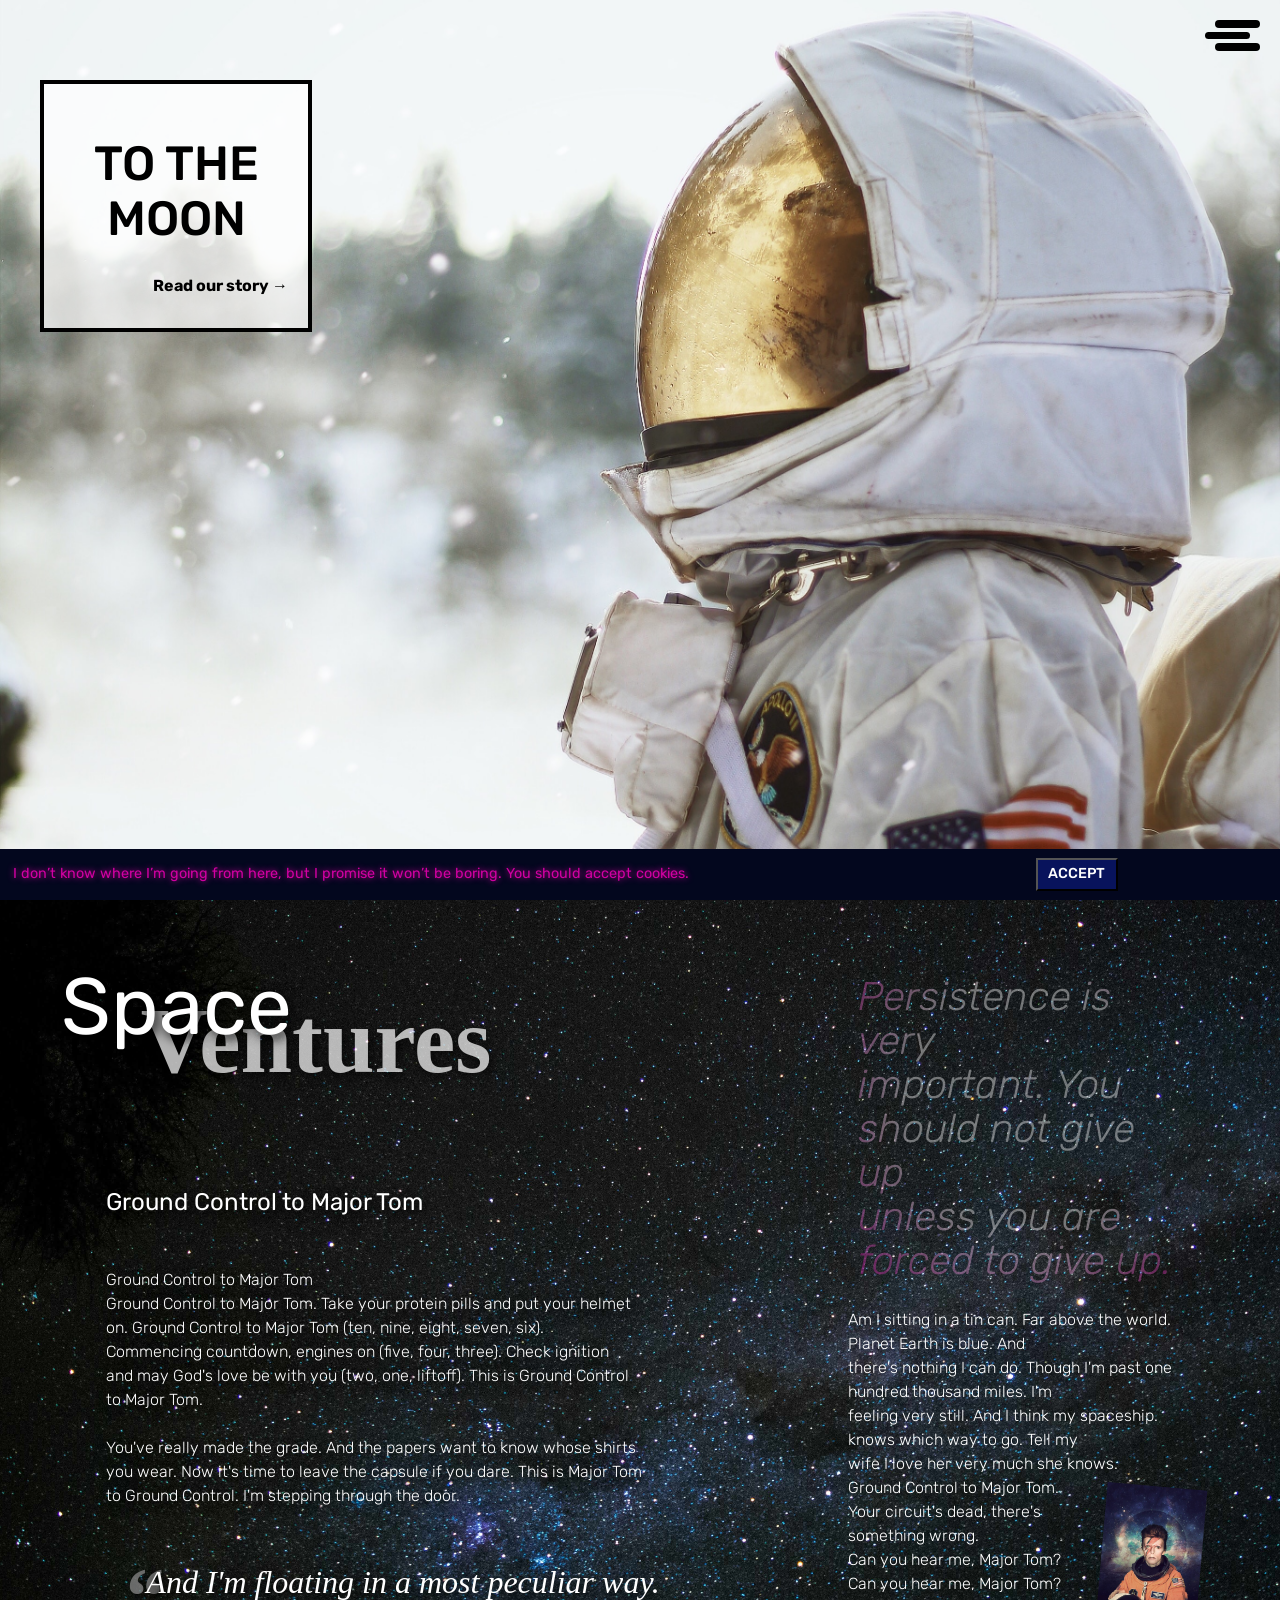
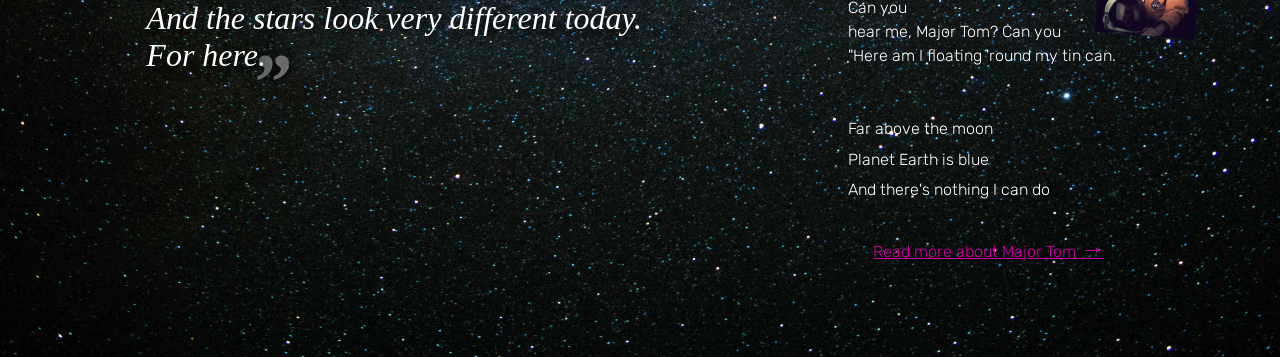
==== index.html @ 6e09b006 "ändrat namn till index.html" ====
<!DOCTYPE html>
<html lang="en">
<head>
    <meta charset="UTF-8">
    <meta http-equiv="X-UA-Compatible" content="IE=edge">
    <meta name="viewport" content="width=device-width, initial-scale=1.0">
    <title>Welcome to the moon</title>
    <link rel="stylesheet" href="layout/style.css" type="text/css" />
    <link rel="preconnect" href="https://fonts.googleapis.com">
    <link rel="preconnect" href="https://fonts.gstatic.com" crossorigin>
    <link href="https://fonts.googleapis.com/css2?family=Rubik:wght@300;500&display=swap" rel="stylesheet">

</head>
  <body> 
    <main>   
   <!-- SECTION 1 / ASTRONAUT -->
    
    <section class="full-height astronaut">
      <div class="heading-box">
        <h1 class="to-the-moon-text">to the moon</h1>
        <h2 class="read-our-story-link">
          Read our story
          <span>→</span>
        </h2>
      </div>

      <div class="arrow-down bounce">
        <span class="fa fa-arrow-down fa-2x">
          🡣
        </span>
      </div>


<!-- MENU LIST / OPEN BURGER -->
<input type="checkbox" />
<div class="menu-container">
  <button class="burger-button">
    <span class="line"></span>
    <span class="line middle"></span>
    <span class="line"></span>
  </button>

  <nav>
    <div class="menu-text">
      <ul>           
          <li>
          Our Story</li>
          <li>
          Space <br>
          Ventures</li>
          <li>
          About <br>
          Major Tom</li>
        
      </ul> 
    </div>
  </nav>

    </div>
  </section> 


  
         <!-- TEXT PAGE -->
        
      <div class="full-page wrapper">

        
            <div class=" full-page column-left">

              <div class="space-ventures">
                <span class="space">Space</span>
                  <br>
                <span class="ventures">Ventures</span>
              

              
              <article class="protein-pills-article">              
                
                  <h3>Ground Control to Major Tom</h3>
                  <br>
                  Ground Control to Major Tom <br>
                  Ground Control to Major Tom. Take your protein pills and put your helmet <br>
                  on. Ground Control to Major Tom (ten, nine, eight, seven, six). <br>
                  Commencing countdown, engines on (five, four, three). Check ignition <br>
                  and may God's love be with you (two, one, liftoff). This is Ground Control <br>
                  to Major Tom. <br>
                    <br>
                  You've really made the grade. And the papers want to know whose shirts <br>
                  you wear. Now it's time to leave the capsule if you dare. This is Major Tom <br>
                  to Ground Control. I'm stepping through the door. <br>
                  <br>
             </article>
                        
              <blockquote class="floating-quote clearfix">
                <span>
                  And I'm floating in a most peculiar way.<br>
                  And the stars look very different today.<br>
                  For here.
                </span>
              </blockquote>

            </div>
          <!--höger sida desktop-->
            <div class="column-right">
              <blockquote class="desktop-only">
                Persistence is very <br>
                important. You <br>
                should not give up <br>
                unless you are <br>
                forced to give up.</blockquote>
          
            <div class="clearfix main-article-text">
                Am I sitting in a tin can. Far above the world. Planet Earth is blue. And <br>
                there's nothing I can do. Though I'm past one hundred thousand miles. I'm <br>
                feeling very still. And I think my spaceship. knows which way to go. Tell my <br>
                wife I love her very much she knows. <br>
                <img class="major-tom desktop-only" src="assets/photos/major-tom.jpg" alt="Major Tom" height="150px" width="100px">
                Ground Control to Major Tom. Your circuit's dead, there's something wrong. <br>
                Can you hear me, Major Tom? Can you hear me, Major Tom? Can you <br>
                hear me, Major Tom? Can you "Here am I floating 'round my tin can. <br>
                <p class="poem">
                  <br>
                Far above the moon <br>
                Planet Earth is blue <br>
                And there's nothing I can do <br>
                </p>
                <p class="pink-major-tom-link">Read more about Major Tom
                  <span class="arrow"> → </span></p>

                </div>  
                </div>   
  <footer>
    <p>
      I don’t know where I’m going from here,
      but I promise it won’t be boring. You should accept cookies.
      <button class="accept-button">accept</button>
    </p>
  </footer>
                    
        </div> 
      </div>
    </main>
  </body>
</html>
---- layout/style.css ----
@charset "UTF-8";
html {
  line-height: 1.15; /* 1 */
  -webkit-text-size-adjust: 100%; /* 2 */
}

/* Sections
   ========================================================================== */
/**
 * Remove the margin in all browsers.
 */
body {
  margin: 0;
}

/**
 * Render the `main` element consistently in IE.
 */
main {
  display: block;
}

/**
 * Correct the font size and margin on `h1` elements within `section` and
 * `article` contexts in Chrome, Firefox, and Safari.
 */
h1 {
  font-size: 2em;
  margin: 0.67em 0;
}

/* Grouping content
   ========================================================================== */
/**
 * 1. Add the correct box sizing in Firefox.
 * 2. Show the overflow in Edge and IE.
 */
hr {
  box-sizing: content-box; /* 1 */
  height: 0; /* 1 */
  overflow: visible; /* 2 */
}

/**
 * 1. Correct the inheritance and scaling of font size in all browsers.
 * 2. Correct the odd `em` font sizing in all browsers.
 */
pre {
  font-family: monospace, monospace; /* 1 */
  font-size: 1em; /* 2 */
}

/* Text-level semantics
   ========================================================================== */
/**
 * Remove the gray background on active links in IE 10.
 */
a {
  background-color: transparent;
}

/**
 * 1. Remove the bottom border in Chrome 57-
 * 2. Add the correct text decoration in Chrome, Edge, IE, Opera, and Safari.
 */
abbr[title] {
  border-bottom: none; /* 1 */
  text-decoration: underline; /* 2 */
  -webkit-text-decoration: underline dotted;
          text-decoration: underline dotted; /* 2 */
}

/**
 * Add the correct font weight in Chrome, Edge, and Safari.
 */
b,
strong {
  font-weight: bolder;
}

/**
 * 1. Correct the inheritance and scaling of font size in all browsers.
 * 2. Correct the odd `em` font sizing in all browsers.
 */
code,
kbd,
samp {
  font-family: monospace, monospace; /* 1 */
  font-size: 1em; /* 2 */
}

/**
 * Add the correct font size in all browsers.
 */
small {
  font-size: 80%;
}

/**
 * Prevent `sub` and `sup` elements from affecting the line height in
 * all browsers.
 */
sub,
sup {
  font-size: 75%;
  line-height: 0;
  position: relative;
  vertical-align: baseline;
}

sub {
  bottom: -0.25em;
}

sup {
  top: -0.5em;
}

/* Embedded content
   ========================================================================== */
/**
 * Remove the border on images inside links in IE 10.
 */
img {
  border-style: none;
}

/* Forms
   ========================================================================== */
/**
 * 1. Change the font styles in all browsers.
 * 2. Remove the margin in Firefox and Safari.
 */
button,
input,
optgroup,
select,
textarea {
  font-family: inherit; /* 1 */
  font-size: 100%; /* 1 */
  line-height: 1.15; /* 1 */
  margin: 0; /* 2 */
}

/**
 * Show the overflow in IE.
 * 1. Show the overflow in Edge.
 */
button,
input { /* 1 */
  overflow: visible;
}

/**
 * Remove the inheritance of text transform in Edge, Firefox, and IE.
 * 1. Remove the inheritance of text transform in Firefox.
 */
button,
select { /* 1 */
  text-transform: none;
}

/**
 * Correct the inability to style clickable types in iOS and Safari.
 */
button,
[type=button],
[type=reset],
[type=submit] {
  -webkit-appearance: button;
}

/**
 * Remove the inner border and padding in Firefox.
 */
button::-moz-focus-inner,
[type=button]::-moz-focus-inner,
[type=reset]::-moz-focus-inner,
[type=submit]::-moz-focus-inner {
  border-style: none;
  padding: 0;
}

/**
 * Restore the focus styles unset by the previous rule.
 */
button:-moz-focusring,
[type=button]:-moz-focusring,
[type=reset]:-moz-focusring,
[type=submit]:-moz-focusring {
  outline: 1px dotted ButtonText;
}

/**
 * Correct the padding in Firefox.
 */
fieldset {
  padding: 0.35em 0.75em 0.625em;
}

/**
 * 1. Correct the text wrapping in Edge and IE.
 * 2. Correct the color inheritance from `fieldset` elements in IE.
 * 3. Remove the padding so developers are not caught out when they zero out
 *    `fieldset` elements in all browsers.
 */
legend {
  box-sizing: border-box; /* 1 */
  color: inherit; /* 2 */
  display: table; /* 1 */
  max-width: 100%; /* 1 */
  padding: 0; /* 3 */
  white-space: normal; /* 1 */
}

/**
 * Add the correct vertical alignment in Chrome, Firefox, and Opera.
 */
progress {
  vertical-align: baseline;
}

/**
 * Remove the default vertical scrollbar in IE 10+.
 */
textarea {
  overflow: auto;
}

/**
 * 1. Add the correct box sizing in IE 10.
 * 2. Remove the padding in IE 10.
 */
[type=checkbox],
[type=radio] {
  box-sizing: border-box; /* 1 */
  padding: 0; /* 2 */
}

/**
 * Correct the cursor style of increment and decrement buttons in Chrome.
 */
[type=number]::-webkit-inner-spin-button,
[type=number]::-webkit-outer-spin-button {
  height: auto;
}

/**
 * 1. Correct the odd appearance in Chrome and Safari.
 * 2. Correct the outline style in Safari.
 */
[type=search] {
  -webkit-appearance: textfield; /* 1 */
  outline-offset: -2px; /* 2 */
}

/**
 * Remove the inner padding in Chrome and Safari on macOS.
 */
[type=search]::-webkit-search-decoration {
  -webkit-appearance: none;
}

/**
 * 1. Correct the inability to style clickable types in iOS and Safari.
 * 2. Change font properties to `inherit` in Safari.
 */
::-webkit-file-upload-button {
  -webkit-appearance: button; /* 1 */
  font: inherit; /* 2 */
}

/* Interactive
   ========================================================================== */
/*
 * Add the correct display in Edge, IE 10+, and Firefox.
 */
details {
  display: block;
}

/*
 * Add the correct display in all browsers.
 */
summary {
  display: list-item;
}

/* Misc
   ========================================================================== */
/**
 * Add the correct display in IE 10+.
 */
template {
  display: none;
}

/**
 * Add the correct display in IE 10.
 */
[hidden] {
  display: none;
}

body {
  background-color: palevioletred;
}

.column-left {
  padding-right: 5%;
}

.column-right {
  padding-left: 5%;
}

/* ------------------------------------------------ */
/* --------------------DESKTOP ONLY --------------- */
/* ------------------------------------------------ */
.full-page {
  min-height: 100vh;
}

.wrapper {
  display: block;
}

.arrow-down {
  position: absolute;
  bottom: 0;
  width: 100%;
  text-align: center;
  color: #fff;
  font-size: 2rem;
}

.bounce {
  -webkit-animation: bounce 2s infinite;
  animation: bounce 2s infinite;
}

@-webkit-keyframes bounce {
  0%, 20%, 50%, 80%, 100% {
    transform: translateY(0);
  }
  40% {
    transform: translateY(-30px);
  }
  60% {
    transform: translateY(-15px);
  }
}

@keyframes bounce {
  0%, 20%, 50%, 80%, 100% {
    transform: translateY(0);
  }
  40% {
    transform: translateY(-30px);
  }
  60% {
    transform: translateY(-15px);
  }
}
@media screen and (max-width: 960px) {
  body {
    background-color: #D200A2;
  }
  .desktop-only {
    display: none;
  }
}
footer {
  align-items: center;
  position: fixed;
  bottom: 0;
  left: 0;
  width: 100%;
  padding: 1%;
  height: 25px;
  background-color: rgb(3, 7, 30);
  color: rgb(210, 0, 162);
  font-size: 0.9rem;
  display: flex;
  z-index: 5;
}
footer p {
  text-shadow: 0 0 6px rgb(210, 0, 162);
}

.accept-button {
  text-transform: uppercase;
  background-color: rgb(8, 19, 92);
  color: #fff;
  font-weight: 500;
  padding: 6px 10px;
  position: relative;
  left: 45%;
  width: 82px;
  bottom: 0;
}

.accept-button:hover {
  background-color: #002A53;
}

.clearfix::after {
  content: "";
  clear: both;
  display: table;
}

* {
  padding: 0;
}

.full-height {
  min-height: 100vh;
}

@media screen and (min-width: 960px) {
  .full-page {
    display: flex;
  }
  .column-left .column-right {
    width: 50%;
  }
  /* ------------------------------------------------ */
  /* --------------------GRADIENT IDK --------------- */
  /* ------------------------------------------------ */
  img {
    float: right;
    transform: rotate(5deg);
    margin-left: 10px;
    margin-top: 10px;
  }
  .column-right blockquote {
    padding-top: 50px;
    font-size: 2.5rem;
    font-weight: 200;
    margin: 25px;
    font-style: italic;
    color: #D200A2;
    opacity: 0.4;
    background: radial-gradient(#fff, #fff, #D200A2);
    background-clip: text;
    -webkit-background-clip: text;
    text-fill-color: transparent;
    -webkit-text-fill-color: transparent;
    line-height: 1.1;
  }
}
/* ------------------------------------------------ */
/* -------------------- ASTRONAUT SECTION---------- */
/* ------------------------------------------------ */
.astronaut {
  background-image: url("../assets/photos/astronaut.jpg");
  background-size: cover;
  background-position: 50% 50%;
}

.astronaut .heading-box {
  border: 4px solid black;
  width: 11rem;
  background-color: rgba(255, 255, 255, 0.7);
  position: absolute;
  top: 80px;
  left: 40px;
  padding: 20px;
  font-family: "Rubik", sans-serif;
}

.astronaut .heading-box .to-the-moon-text {
  text-align: center;
  text-transform: uppercase;
  font-size: 3rem;
  font-weight: 500;
  margin-bottom: 30px;
}

.astronaut .heading-box .read-our-story-link {
  text-align: right;
  font-size: 1rem;
}

/* ------------------------------------------------ */
/* --------------------- TEXT PAGE SECTION--------- */
/* ------------------------------------------------ */
.full-page {
  min-height: 100vh;
}

.wrapper {
  color: white;
  background-position: cover;
  background-image: url("../assets/photos/rymden-min.jpg");
  background-size: cover;
  font-family: Rubik, serif;
}

.poem {
  line-height: 1.9;
}

/* ------------------------------------------------ */
/* ----------TEXT PAGE SECTION COLUMN 1------------ */
/* ------------------------------------------------ */
.space-ventures {
  color: white;
  margin: auto;
  width: 85%;
  font-size: xx-large;
  text-shadow: 3px 4px 12px black;
  margin: 5%;
}

.space {
  font-size: 250%;
  font-family: Rubik, serif;
  position: relative;
  z-index: 3;
}

.ventures {
  font-size: 290%;
  font-family: "Times New Roman", Times, serif;
  opacity: 0.7;
  position: relative;
  left: 80px;
  top: -65px;
  font-weight: 550;
}

h3 {
  font-family: Rubik, serif;
  font-weight: 400;
  font-size: x-large;
}

.protein-pills-article {
  position: relative;
  left: 7%;
  font-size: 1rem;
  font-weight: 200;
  font-family: rubik;
  line-height: 1.5;
}

/* floating quote */
.floating-quote {
  position: relative;
  left: 7%;
  font-size: 2rem;
  font-style: italic;
  font-weight: 200;
  font-family: "Times New Roman", Times, serif;
  display: block;
}

span {
  position: relative;
  z-index: 1;
}

.floating-quote::before, .floating-quote::after {
  display: block;
  position: absolute;
  font-size: 5rem;
  font-weight: bold;
  color: grey;
  opacity: 0.8;
  z-index: 0;
  line-height: 1;
}

.floating-quote::before {
  content: open-quote;
  top: -0.5rem;
  left: -1.5rem;
}

.floating-quote::after {
  content: close-quote;
  float: right;
  margin-left: 6.5rem;
  margin-top: -2rem;
}

/* ------------------------------------------------ */
/* ----------TEXT PAGE SECTION COLUMN 2------------ */
/* ------------------------------------------------ */
.main-article-text {
  margin: 15px;
  font-weight: 300;
  line-height: 1.5;
}

/* projekt rosa länk-pilen ej underline + smooth */
.pink-major-tom-link {
  text-decoration: underline;
  color: #D200A2;
  margin: 25px;
  padding-bottom: 50px;
}

.arrow {
  font-size: 1.5rem;
}

.full-page .pink-major-tom-link .arrow {
  position: relative;
  left: 0;
  transition: left 1s cubic-bezier(0.65, 0, 0.35, 1);
}

.full-page .pink-major-tom-link:hover .arrow {
  left: 10px;
}

/* rör ej !! */
@media screen and (min-width: 800px) {
  body {
    background-color: pink;
  }
  .astronaut .heading-box {
    width: 14rem;
  }
  .astronaut .heading-box .read-our-story-link {
    text-align: right;
  }
  .astronaut .heading-box .read-our-story-link span {
    position: relative;
    left: 0;
    transition: left 1s cubic-bezier(0.65, 0, 0.35, 1);
  }
  /*för att pilen ska röra på sig*/
  .astronaut .heading-box .read-our-story-link:hover span {
    left: 10px;
  }
}
/* ------------------------------------------------ */
/* --------------------HAMBURGARMENYN-------------- */
/* ------------------------------------------------ */
.burger-button {
  width: 35px;
  height: 35px;
  background: transparent;
  border: 0;
  display: flex;
  flex-direction: column;
  position: fixed;
  right: 30px;
  top: 20px;
  z-index: 2;
  pointer-events: none;
}

.burger-button .line {
  display: block;
  width: 45px;
  height: 9px;
  background-color: black;
  border-radius: 8px;
  margin-bottom: 4px;
}

input {
  position: fixed;
  right: 14px;
  top: 13px;
  z-index: 1;
  width: 45px;
  height: 45px;
  opacity: 0;
}

.line.middle {
  position: relative;
  left: -10px;
}

input:checked + .menu-container .burger-button .line {
  position: absolute;
  transition: all 0.4s ease-in-out;
}

input:checked + .menu-container .burger-button .line:nth-child(2) {
  opacity: 0;
}

input:checked + .menu-container .burger-button .line:nth-child(1) {
  transform: rotate(45deg);
}

input:checked + .menu-container .burger-button .line:nth-child(3) {
  transform: rotate(-45deg);
}

/* ------------------------------------------------ */
/* ----------NAVIGATION / OPEN BURGER-------------- */
/* ------------------------------------------------ */
nav {
  top: 0;
  left: 0;
  visibility: hidden;
  position: fixed;
  background-color: rgba(255, 255, 255, 0.73);
  min-width: 100vw;
  min-height: 100vh;
  opacity: 0;
  transition: all 0.4s cubic-bezier(0.075, 0.82, 0.165, 1);
}

input:checked + .menu-container nav {
  display: block;
  opacity: 1;
  visibility: visible;
}

ul {
  list-style: none;
  display: flex;
  flex-direction: column;
  min-height: 100vh;
  min-width: 100vw;
  justify-content: space-evenly;
  text-align: center;
  text-transform: uppercase;
}

.menu-text ul {
  font-family: Rubik, serif;
  font-size: 4rem;
  font-weight: bold;
}

li:hover {
  text-decoration: underline;
  -webkit-text-decoration-color: #D200A2;
  text-decoration-color: #D200A2;
}

/*# sourceMappingURL=style.css.map *//*# sourceMappingURL=style.css.map */
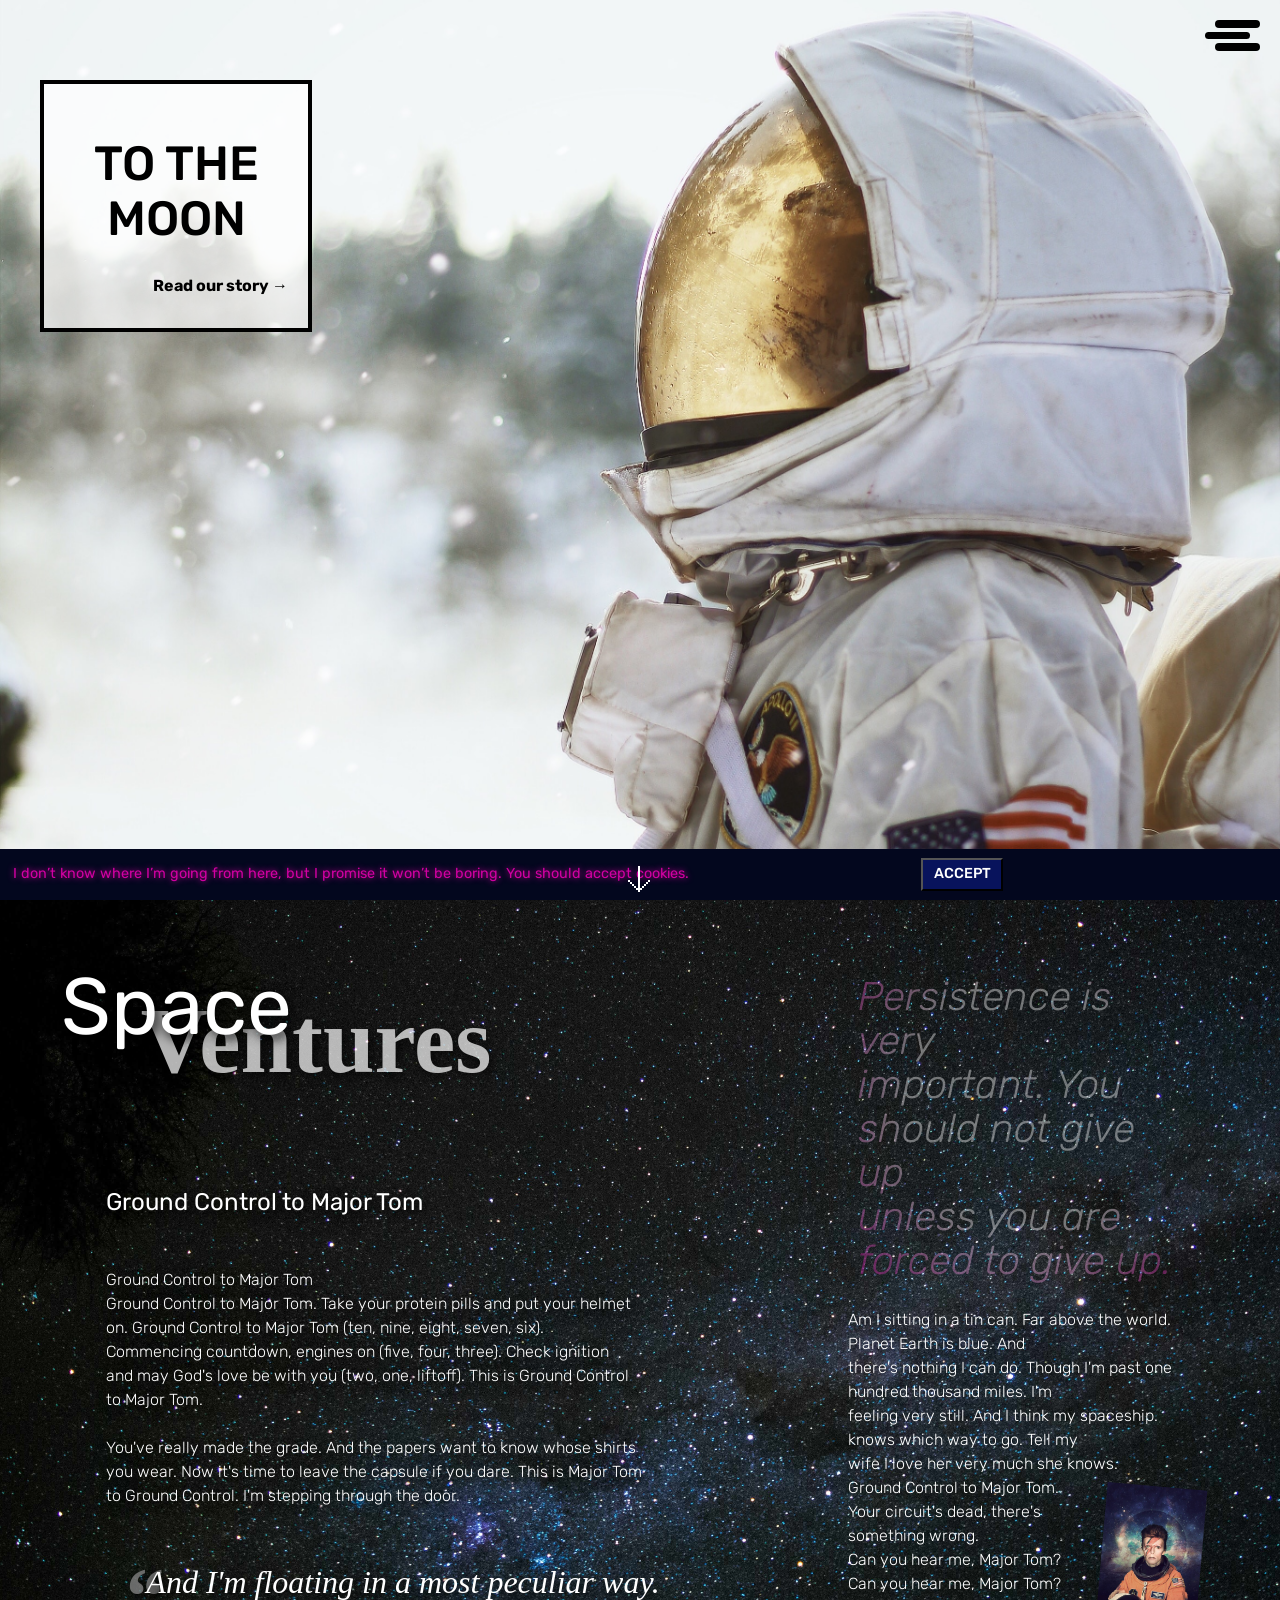
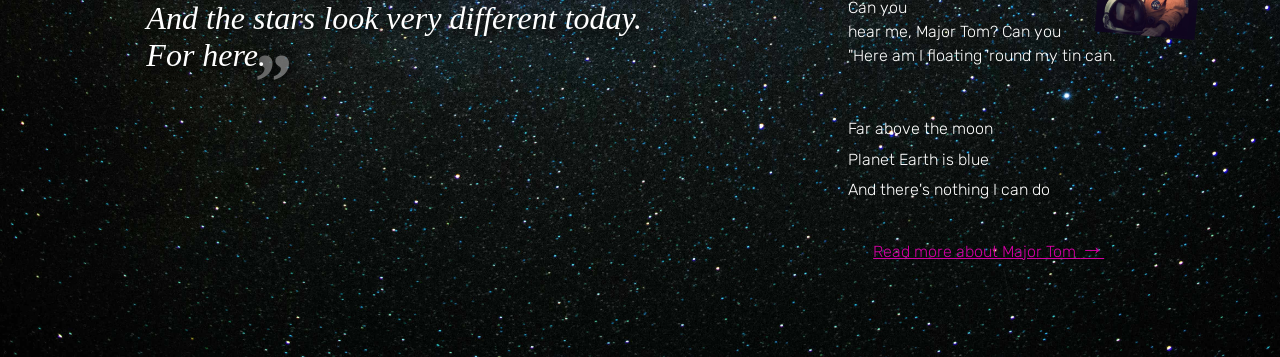
==== commit d218ac19: "Add files via upload" ====
--- a/index.html
+++ b/index.html
@@ -1,145 +1,145 @@
-<!DOCTYPE html>
-<html lang="en">
-<head>
-    <meta charset="UTF-8">
-    <meta http-equiv="X-UA-Compatible" content="IE=edge">
-    <meta name="viewport" content="width=device-width, initial-scale=1.0">
-    <title>Welcome to the moon</title>
-    <link rel="stylesheet" href="layout/style.css" type="text/css" />
-    <link rel="preconnect" href="https://fonts.googleapis.com">
-    <link rel="preconnect" href="https://fonts.gstatic.com" crossorigin>
-    <link href="https://fonts.googleapis.com/css2?family=Rubik:wght@300;500&display=swap" rel="stylesheet">
-
-</head>
-  <body> 
-    <main>   
-   <!-- SECTION 1 / ASTRONAUT -->
-    
-    <section class="full-height astronaut">
-      <div class="heading-box">
-        <h1 class="to-the-moon-text">to the moon</h1>
-        <h2 class="read-our-story-link">
-          Read our story
-          <span>→</span>
-        </h2>
-      </div>
-
-      <div class="arrow-down bounce">
-        <span class="fa fa-arrow-down fa-2x">
-          🡣
-        </span>
-      </div>
-
-
-<!-- MENU LIST / OPEN BURGER -->
-<input type="checkbox" />
-<div class="menu-container">
-  <button class="burger-button">
-    <span class="line"></span>
-    <span class="line middle"></span>
-    <span class="line"></span>
-  </button>
-
-  <nav>
-    <div class="menu-text">
-      <ul>           
-          <li>
-          Our Story</li>
-          <li>
-          Space <br>
-          Ventures</li>
-          <li>
-          About <br>
-          Major Tom</li>
-        
-      </ul> 
-    </div>
-  </nav>
-
-    </div>
-  </section> 
-
-
-  
-         <!-- TEXT PAGE -->
-        
-      <div class="full-page wrapper">
-
-        
-            <div class=" full-page column-left">
-
-              <div class="space-ventures">
-                <span class="space">Space</span>
-                  <br>
-                <span class="ventures">Ventures</span>
-              
-
-              
-              <article class="protein-pills-article">              
-                
-                  <h3>Ground Control to Major Tom</h3>
-                  <br>
-                  Ground Control to Major Tom <br>
-                  Ground Control to Major Tom. Take your protein pills and put your helmet <br>
-                  on. Ground Control to Major Tom (ten, nine, eight, seven, six). <br>
-                  Commencing countdown, engines on (five, four, three). Check ignition <br>
-                  and may God's love be with you (two, one, liftoff). This is Ground Control <br>
-                  to Major Tom. <br>
-                    <br>
-                  You've really made the grade. And the papers want to know whose shirts <br>
-                  you wear. Now it's time to leave the capsule if you dare. This is Major Tom <br>
-                  to Ground Control. I'm stepping through the door. <br>
-                  <br>
-             </article>
-                        
-              <blockquote class="floating-quote clearfix">
-                <span>
-                  And I'm floating in a most peculiar way.<br>
-                  And the stars look very different today.<br>
-                  For here.
-                </span>
-              </blockquote>
-
-            </div>
-          <!--höger sida desktop-->
-            <div class="column-right">
-              <blockquote class="desktop-only">
-                Persistence is very <br>
-                important. You <br>
-                should not give up <br>
-                unless you are <br>
-                forced to give up.</blockquote>
-          
-            <div class="clearfix main-article-text">
-                Am I sitting in a tin can. Far above the world. Planet Earth is blue. And <br>
-                there's nothing I can do. Though I'm past one hundred thousand miles. I'm <br>
-                feeling very still. And I think my spaceship. knows which way to go. Tell my <br>
-                wife I love her very much she knows. <br>
-                <img class="major-tom desktop-only" src="assets/photos/major-tom.jpg" alt="Major Tom" height="150px" width="100px">
-                Ground Control to Major Tom. Your circuit's dead, there's something wrong. <br>
-                Can you hear me, Major Tom? Can you hear me, Major Tom? Can you <br>
-                hear me, Major Tom? Can you "Here am I floating 'round my tin can. <br>
-                <p class="poem">
-                  <br>
-                Far above the moon <br>
-                Planet Earth is blue <br>
-                And there's nothing I can do <br>
-                </p>
-                <p class="pink-major-tom-link">Read more about Major Tom
-                  <span class="arrow"> → </span></p>
-
-                </div>  
-                </div>   
-  <footer>
-    <p>
-      I don’t know where I’m going from here,
-      but I promise it won’t be boring. You should accept cookies.
-      <button class="accept-button">accept</button>
-    </p>
-  </footer>
-                    
-        </div> 
-      </div>
-    </main>
-  </body>
+<!DOCTYPE html>
+<html lang="en">
+<head>
+    <meta charset="UTF-8">
+    <meta http-equiv="X-UA-Compatible" content="IE=edge">
+    <meta name="viewport" content="width=device-width, initial-scale=1.0">
+    <title>Welcome to the moon</title>
+    <link rel="stylesheet" href="layout/style.css" type="text/css" />
+    <link rel="preconnect" href="https://fonts.googleapis.com">
+    <link rel="preconnect" href="https://fonts.gstatic.com" crossorigin>
+    <link href="https://fonts.googleapis.com/css2?family=Rubik:wght@300;500&display=swap" rel="stylesheet">
+
+</head>
+  <body> 
+    <main>   
+   <!-- SECTION 1 / ASTRONAUT -->
+    
+    <section class="full-height astronaut">
+      <div class="heading-box">
+        <h1 class="to-the-moon-text">to the moon</h1>
+        <h2 class="read-our-story-link">
+          Read our story
+          <span>→</span>
+        </h2>
+      </div>
+
+      <div class="arrow-down bounce">
+        <span class="fa fa-arrow-down fa-2x">
+          🡣
+        </span>
+      </div>
+
+
+<!-- MENU LIST / OPEN BURGER -->
+<input type="checkbox" />
+<div class="menu-container">
+  <button class="burger-button">
+    <span class="line"></span>
+    <span class="line middle"></span>
+    <span class="line"></span>
+  </button>
+
+  <nav>
+    <div class="menu-text">
+      <ul>           
+          <li>
+          Our Story</li>
+          <li>
+          Space <br>
+          Ventures</li>
+          <li>
+          About <br>
+          Major Tom</li>
+        
+      </ul> 
+    </div>
+  </nav>
+
+    </div>
+  </section> 
+
+
+  
+         <!-- TEXT PAGE -->
+        
+      <div class="full-page wrapper">
+
+        
+            <div class=" full-page column-left">
+
+              <div class="space-ventures">
+                <span class="space">Space</span>
+                  <br>
+                <span class="ventures">Ventures</span>
+              
+
+              
+              <article class="protein-pills-article">              
+                
+                  <h3>Ground Control to Major Tom</h3>
+                  <br>
+                  Ground Control to Major Tom <br>
+                  Ground Control to Major Tom. Take your protein pills and put your helmet <br>
+                  on. Ground Control to Major Tom (ten, nine, eight, seven, six). <br>
+                  Commencing countdown, engines on (five, four, three). Check ignition <br>
+                  and may God's love be with you (two, one, liftoff). This is Ground Control <br>
+                  to Major Tom. <br>
+                    <br>
+                  You've really made the grade. And the papers want to know whose shirts <br>
+                  you wear. Now it's time to leave the capsule if you dare. This is Major Tom <br>
+                  to Ground Control. I'm stepping through the door. <br>
+                  <br>
+             </article>
+                        
+              <blockquote class="floating-quote clearfix">
+                <span>
+                  And I'm floating in a most peculiar way.<br>
+                  And the stars look very different today.<br>
+                  For here.
+                </span>
+              </blockquote>
+
+            </div>
+          <!--höger sida desktop-->
+            <div class="column-right">
+              <blockquote class="desktop-only">
+                Persistence is very <br>
+                important. You <br>
+                should not give up <br>
+                unless you are <br>
+                forced to give up.</blockquote>
+          
+            <div class="clearfix main-article-text">
+                Am I sitting in a tin can. Far above the world. Planet Earth is blue. And <br>
+                there's nothing I can do. Though I'm past one hundred thousand miles. I'm <br>
+                feeling very still. And I think my spaceship. knows which way to go. Tell my <br>
+                wife I love her very much she knows. <br>
+                <img class="major-tom desktop-only" src="assets/photos/major-tom.jpg" alt="Major Tom" height="150px" width="100px">
+                Ground Control to Major Tom. Your circuit's dead, there's something wrong. <br>
+                Can you hear me, Major Tom? Can you hear me, Major Tom? Can you <br>
+                hear me, Major Tom? Can you "Here am I floating 'round my tin can. <br>
+                <p class="poem">
+                  <br>
+                Far above the moon <br>
+                Planet Earth is blue <br>
+                And there's nothing I can do <br>
+                </p>
+                <p class="pink-major-tom-link">Read more about Major Tom
+                  <span class="arrow"> → </span></p>
+
+                </div>  
+                </div>   
+  <footer>
+    <p>
+      I don’t know where I’m going from here,
+      but I promise it won’t be boring. You should accept cookies.
+      <button class="accept-button">accept</button>
+    </p>
+  </footer>
+                    
+        </div> 
+      </div>
+    </main>
+  </body>
 </html> 
--- a/layout/style.css
+++ b/layout/style.css
@@ -382,7 +382,7 @@
   color: rgb(210, 0, 162);
   font-size: 0.9rem;
   display: flex;
-  z-index: 5;
+  z-index: 0;
 }
 footer p {
   text-shadow: 0 0 6px rgb(210, 0, 162);
@@ -395,7 +395,7 @@
   font-weight: 500;
   padding: 6px 10px;
   position: relative;
-  left: 45%;
+  left: 30%;
   width: 82px;
   bottom: 0;
 }
@@ -457,6 +457,7 @@
   background-image: url("../assets/photos/astronaut.jpg");
   background-size: cover;
   background-position: 50% 50%;
+  overflow: hidden;
 }
 
 .astronaut .heading-box {
@@ -496,6 +497,7 @@
   background-image: url("../assets/photos/rymden-min.jpg");
   background-size: cover;
   font-family: Rubik, serif;
+  overflow: hidden !important;
 }
 
 .poem {
@@ -651,7 +653,7 @@
   position: fixed;
   right: 30px;
   top: 20px;
-  z-index: 2;
+  z-index: 3;
   pointer-events: none;
 }
 
@@ -668,7 +670,7 @@
   position: fixed;
   right: 14px;
   top: 13px;
-  z-index: 1;
+  z-index: 2;
   width: 45px;
   height: 45px;
   opacity: 0;
@@ -705,8 +707,8 @@
   visibility: hidden;
   position: fixed;
   background-color: rgba(255, 255, 255, 0.73);
-  min-width: 100vw;
-  min-height: 100vh;
+  width: 100%;
+  height: 100%;
   opacity: 0;
   transition: all 0.4s cubic-bezier(0.075, 0.82, 0.165, 1);
 }
@@ -715,6 +717,8 @@
   display: block;
   opacity: 1;
   visibility: visible;
+  position: relative;
+  z-index: 1;
 }
 
 ul {
@@ -730,7 +734,7 @@
 
 .menu-text ul {
   font-family: Rubik, serif;
-  font-size: 4rem;
+  font-size: 3.5rem;
   font-weight: bold;
 }
 
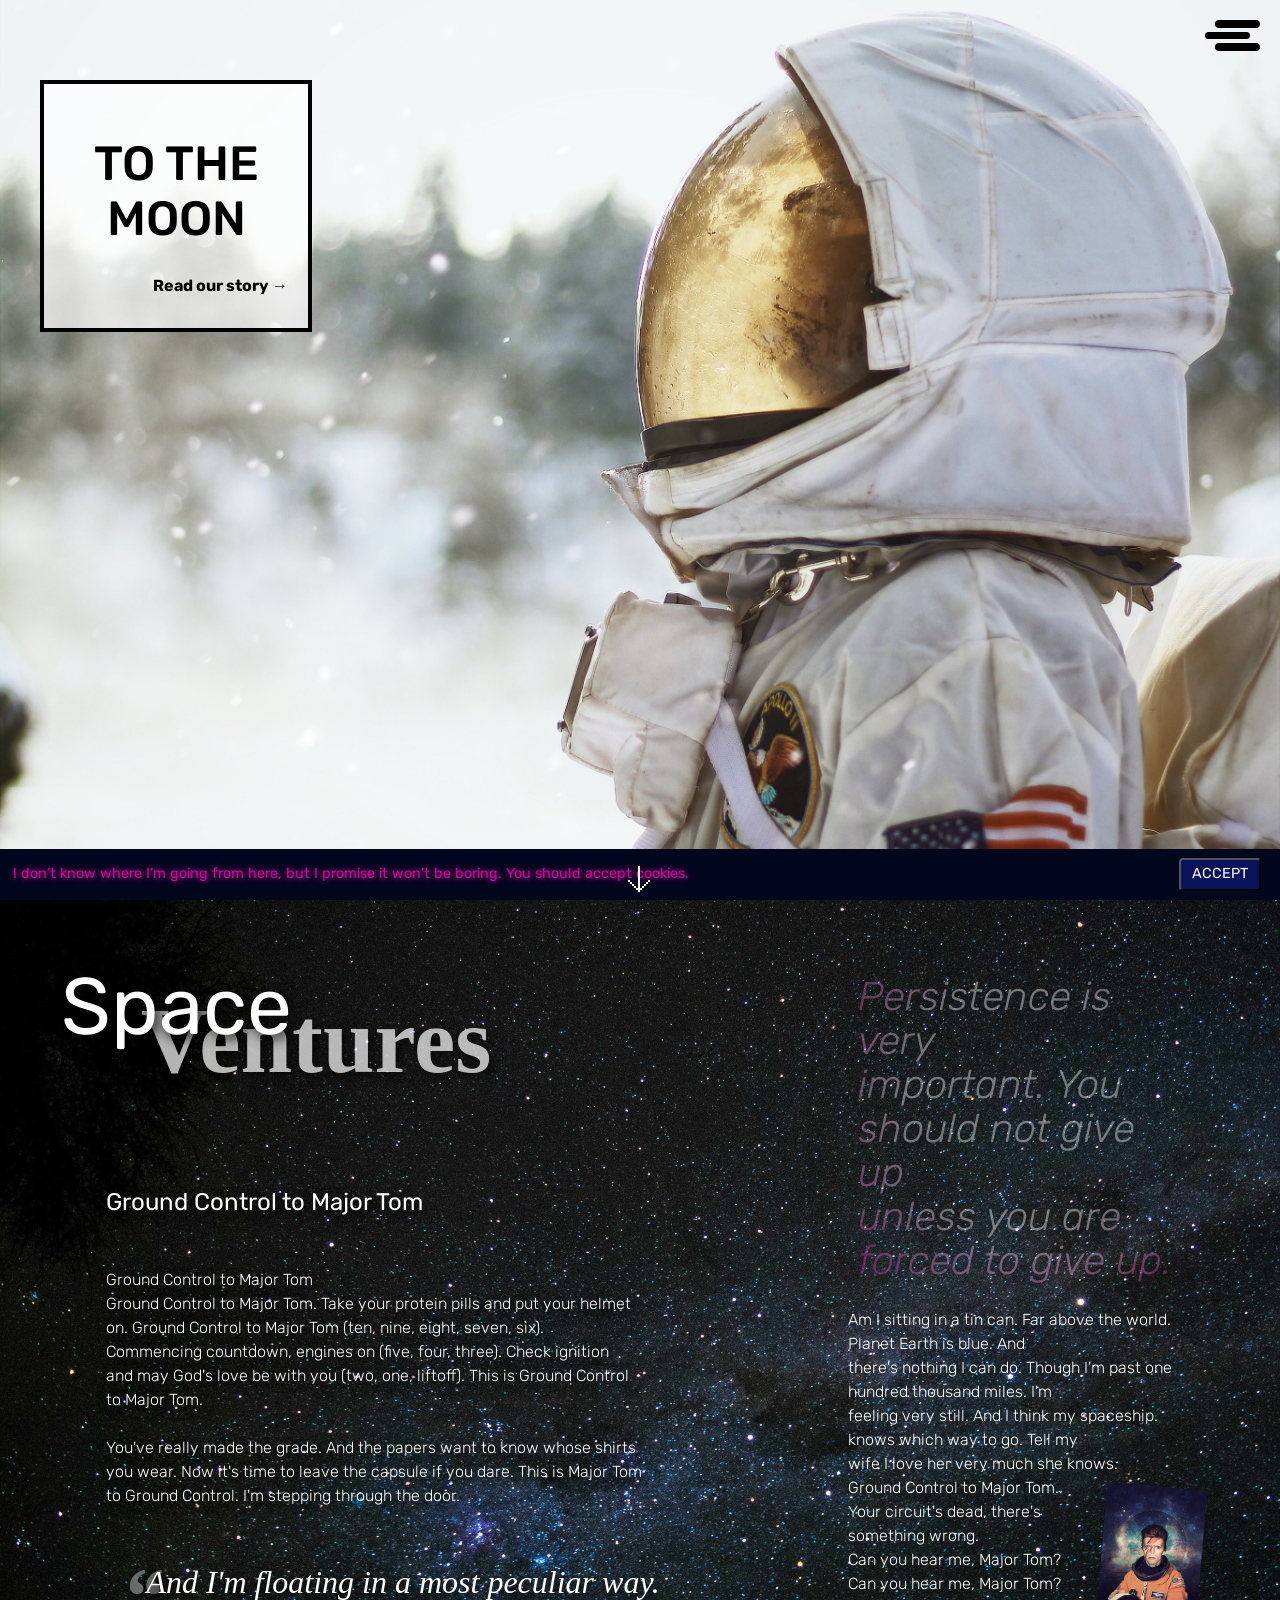
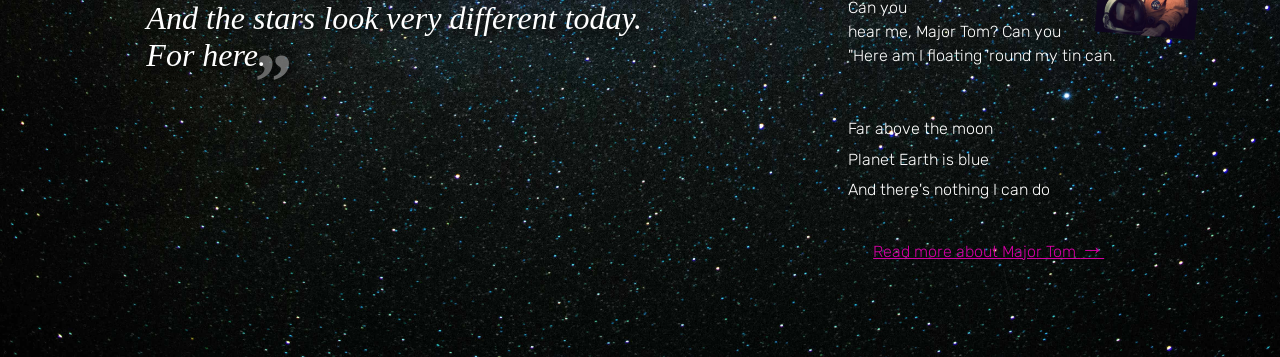
==== commit 1d7b6bd5: "fixed accept btn" ====
--- a/index.html
+++ b/index.html
@@ -134,8 +134,8 @@
     <p>
       I don’t know where I’m going from here,
       but I promise it won’t be boring. You should accept cookies.
-      <button class="accept-button">accept</button>
     </p>
+    <button class="accept-button">accept</button>
   </footer>
                     
         </div> 
--- a/layout/style.css
+++ b/layout/style.css
@@ -374,7 +374,6 @@
   align-items: center;
   position: fixed;
   bottom: 0;
-  left: 0;
   width: 100%;
   padding: 1%;
   height: 25px;
@@ -382,6 +381,7 @@
   color: rgb(210, 0, 162);
   font-size: 0.9rem;
   display: flex;
+  justify-content: space-between;
   z-index: 0;
 }
 footer p {
@@ -392,10 +392,10 @@
   text-transform: uppercase;
   background-color: rgb(8, 19, 92);
   color: #fff;
-  font-weight: 500;
+  font-weight: 400;
   padding: 6px 10px;
-  position: relative;
-  left: 30%;
+  border-radius: 4px;
+  margin-right: 2rem;
   width: 82px;
   bottom: 0;
 }
